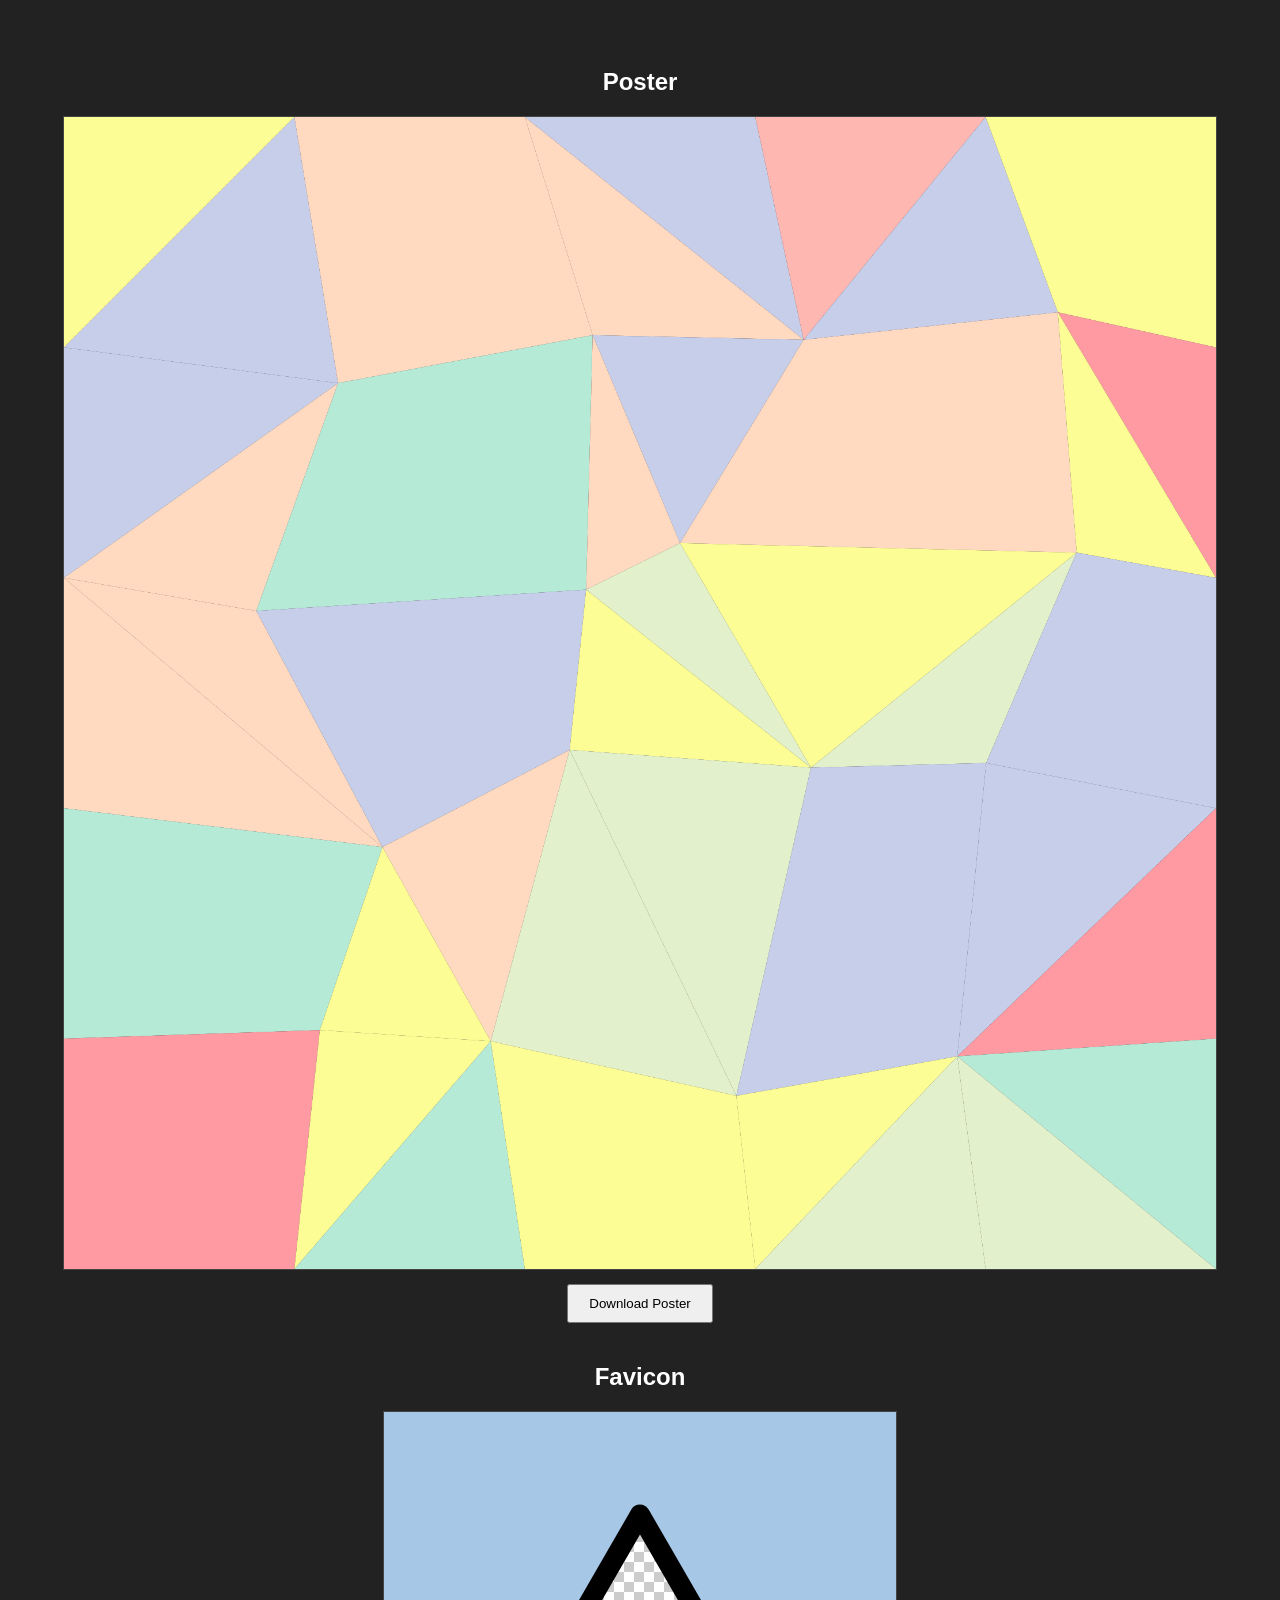
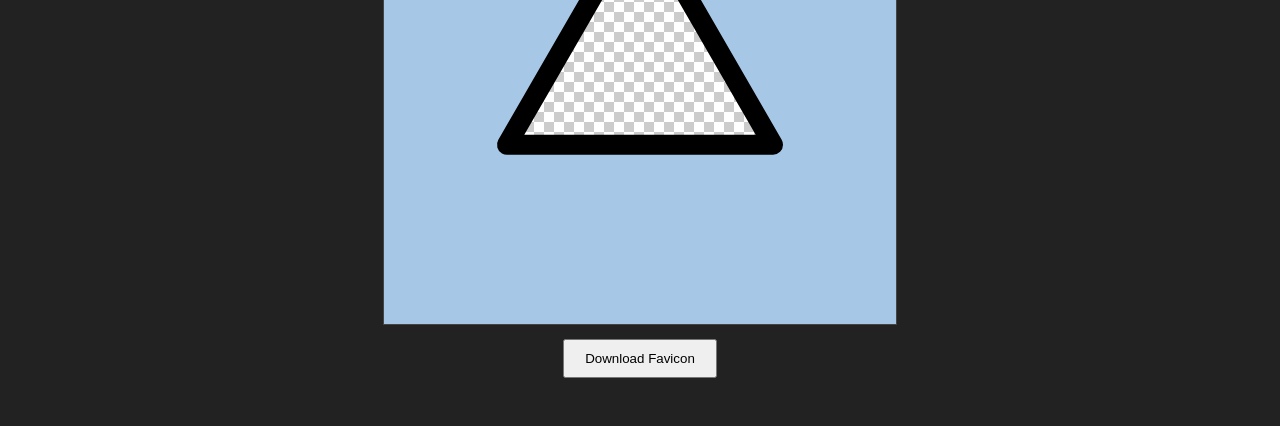
==== favicon-poster-creator/index.html @ 7611381b "add: poster and favicon creator" ====
<!DOCTYPE html>
<html lang='en'>
<head>
    <meta charset='utf-8' />
    <title>Asset Generator</title>
    <style>
        body {
            background: #222;
            color: #fff;
            font-family: sans-serif;
            display: flex;
            flex-direction: column;
            align-items: center;
            gap: 20px;
            padding: 40px;
        }
        canvas {
            max-width: 90vw;
            border: 1px solid #444;
        }
        .favicon-preview {
            background-image: 
                linear-gradient(45deg, #ccc 25%, transparent 25%), 
                linear-gradient(-45deg, #ccc 25%, transparent 25%), 
                linear-gradient(45deg, transparent 75%, #ccc 75%), 
                linear-gradient(-45deg, transparent 75%, #ccc 75%);
            background-size: 20px 20px;
            background-position: 0 0, 0 10px, 10px -10px, -10px 0px;
            background-color: #fff;
        }
        .container {
            text-align: center;
        }
        button {
            margin-top: 10px;
            padding: 10px 20px;
            cursor: pointer;
        }
    </style>
</head>
<body>

    <div class='container'>
        <h2>Poster</h2>
        <canvas id='posterCanvas'></canvas>
        <br />
        <button onclick="download('posterCanvas', 'poster.png')">Download Poster</button>
    </div>

    <div class='container'>
        <h2>Favicon</h2>
        <canvas id='faviconCanvas' class='favicon-preview'></canvas>
        <br />
        <button onclick="download('faviconCanvas', 'favicon.png')">Download Favicon</button>
    </div>

    <script>
        'use strict';

        const CONFIG = {
            POSTER_SIZE: 2000,
            FAVICON_SIZE: 512,
            GRID_ROWS: 5,
            GRID_COLS: 5,
            JITTER: 0.4,
            COLORS: ['#FFB7B2', '#FFDAC1', '#E2F0CB', '#B5EAD7', '#C7CEEA', '#FDFD96', '#FF9AA2'],
            FAVICON_BG: '#A7C7E7',
            FAVICON_STROKE: '#000000',
            FAVICON_LINE_WIDTH: 20,
            TRIANGLE_SCALE: 0.6
        };

        function generatePoster() {
            const canvas = document.getElementById('posterCanvas');
            const ctx = canvas.getContext('2d');
            canvas.width = CONFIG.POSTER_SIZE;
            canvas.height = CONFIG.POSTER_SIZE;

            const points = [];
            const cell = CONFIG.POSTER_SIZE / CONFIG.GRID_ROWS;

            for (let r = 0; r <= CONFIG.GRID_ROWS; r++) {
                const row = [];
                for (let c = 0; c <= CONFIG.GRID_COLS; c++) {
                    let x = c * cell;
                    let y = r * cell;
                    if (r > 0 && r < CONFIG.GRID_ROWS && c > 0 && c < CONFIG.GRID_COLS) {
                        x += (Math.random() * 2 - 1) * cell * CONFIG.JITTER;
                        y += (Math.random() * 2 - 1) * cell * CONFIG.JITTER;
                    }
                    row.push({x, y});
                }
                points.push(row);
            }

            for (let r = 0; r < CONFIG.GRID_ROWS; r++) {
                for (let c = 0; c < CONFIG.GRID_COLS; c++) {
                    const p = [points[r][c], points[r][c+1], points[r+1][c+1], points[r+1][c]];
                    const rand = Math.random();
                    
                    const drawPoly = (pts) => {
                        ctx.fillStyle = CONFIG.COLORS[Math.floor(Math.random() * CONFIG.COLORS.length)];
                        ctx.beginPath();
                        ctx.moveTo(pts[0].x, pts[0].y);
                        for(let i=1; i<pts.length; i++) ctx.lineTo(pts[i].x, pts[i].y);
                        ctx.closePath();
                        ctx.fill();
                    };

                    if (rand < 0.33) {
                        drawPoly([p[0], p[1], p[2], p[3]]);
                    } else if (rand < 0.66) {
                        drawPoly([p[0], p[1], p[2]]);
                        drawPoly([p[0], p[2], p[3]]);
                    } else {
                        drawPoly([p[0], p[1], p[3]]);
                        drawPoly([p[1], p[2], p[3]]);
                    }
                }
            }
        }

        function generateFavicon() {
            const canvas = document.getElementById('faviconCanvas');
            const ctx = canvas.getContext('2d');
            const s = CONFIG.FAVICON_SIZE;
            canvas.width = s;
            canvas.height = s;

            // Background Square
            ctx.fillStyle = CONFIG.FAVICON_BG;
            ctx.fillRect(0, 0, s, s);

            // Triangle setup
            const center = s / 2;
            const radius = (s / 2) * CONFIG.TRIANGLE_SCALE;
            
            const p1 = { x: center, y: center - radius };
            const p2 = { x: center - radius * 0.866, y: center + radius * 0.5 };
            const p3 = { x: center + radius * 0.866, y: center + radius * 0.5 };

            // Cut out triangle
            ctx.globalCompositeOperation = 'destination-out';
            ctx.beginPath();
            ctx.moveTo(p1.x, p1.y);
            ctx.lineTo(p2.x, p2.y);
            ctx.lineTo(p3.x, p3.y);
            ctx.closePath();
            ctx.fill();

            // Stroke triangle
            ctx.globalCompositeOperation = 'source-over';
            ctx.strokeStyle = CONFIG.FAVICON_STROKE;
            ctx.lineWidth = CONFIG.FAVICON_LINE_WIDTH;
            ctx.lineJoin = 'round';
            ctx.stroke();
        }

        function download(canvasId, name) {
            const link = document.createElement('a');
            link.download = name;
            link.href = document.getElementById(canvasId).toDataURL();
            link.click();
        }

        generatePoster();
        generateFavicon();
    </script>
</body>
</html>
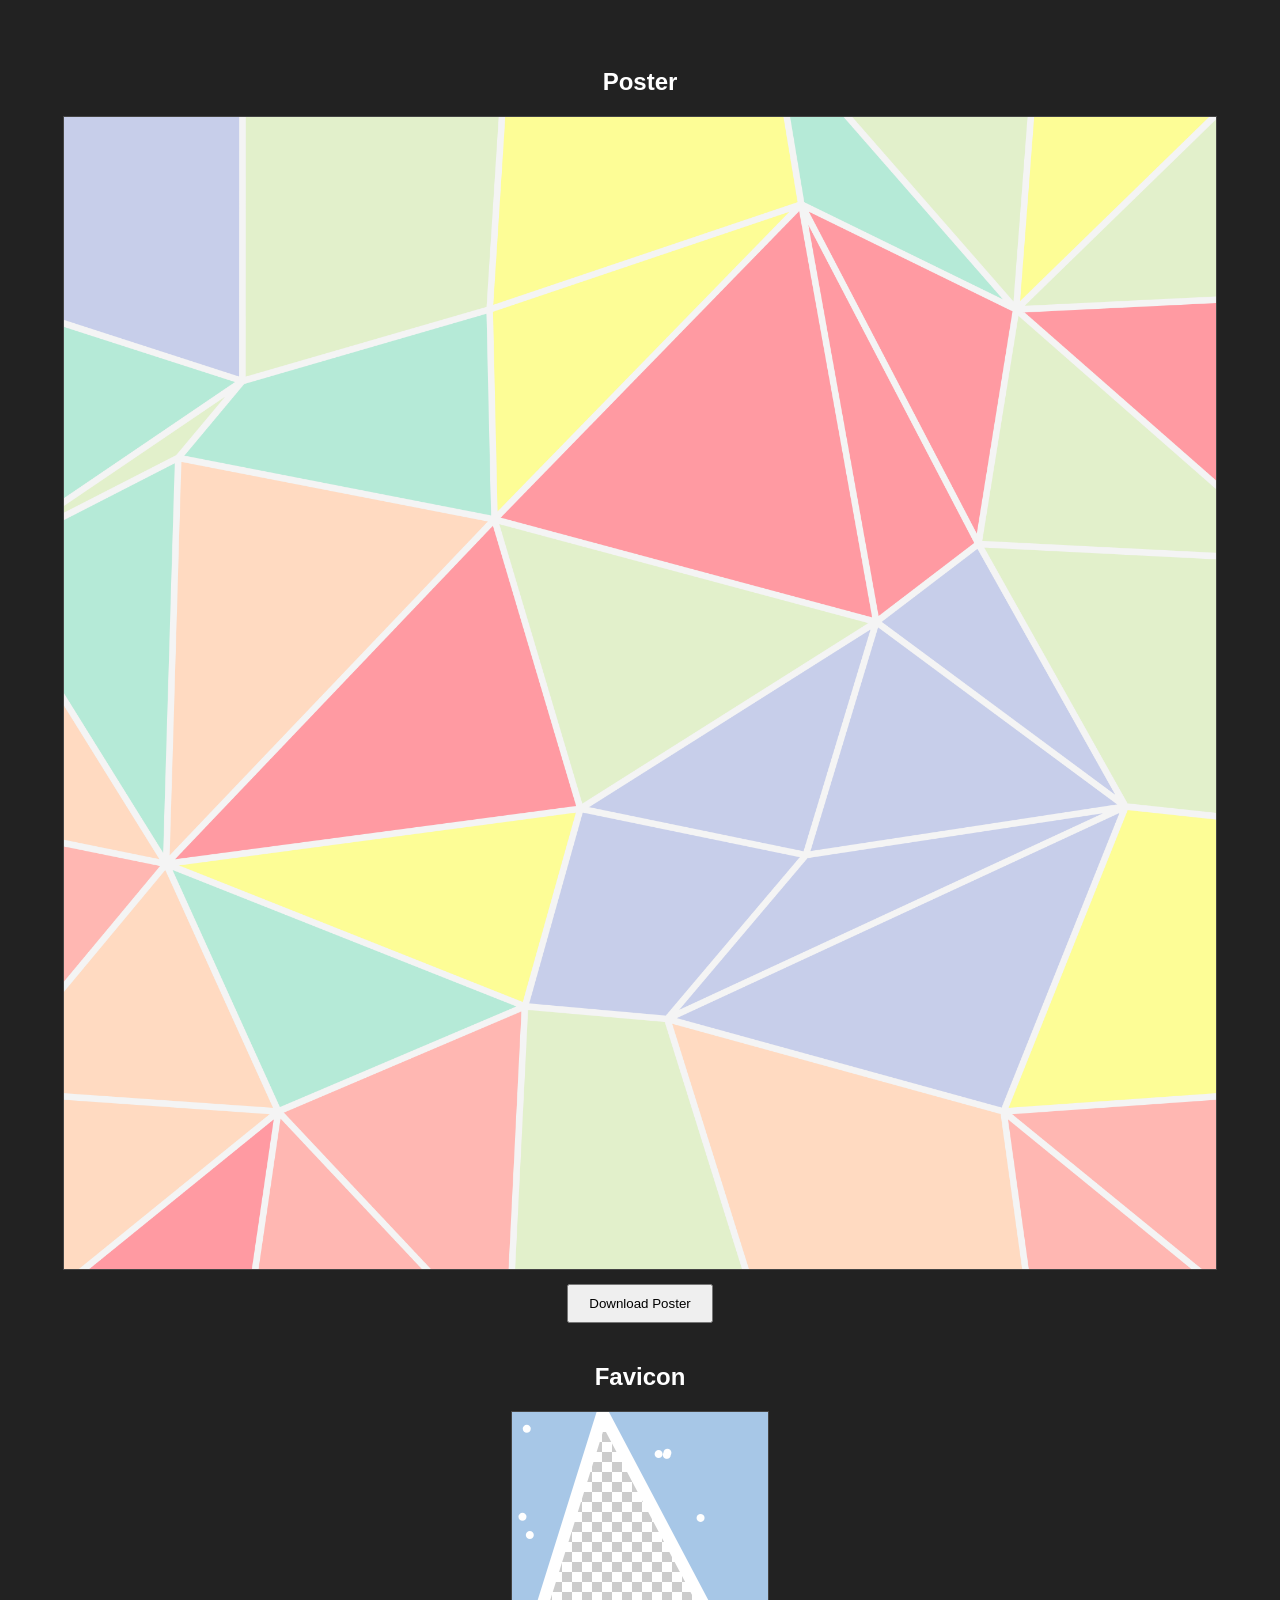
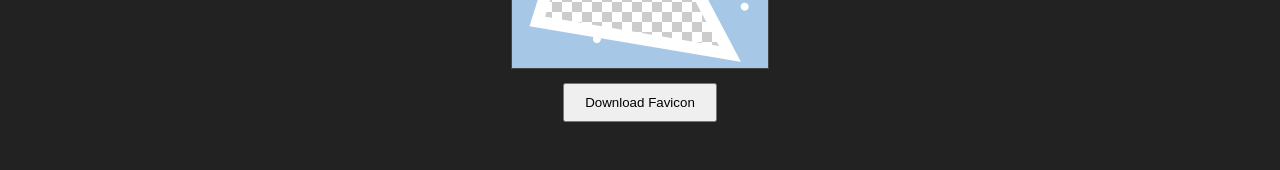
==== commit 262936bf: "upd: lil fixes, still not very good" ====
--- a/favicon-poster-creator/index.html
+++ b/favicon-poster-creator/index.html
@@ -27,6 +27,8 @@
             background-size: 20px 20px;
             background-position: 0 0, 0 10px, 10px -10px, -10px 0px;
             background-color: #fff;
+            width: 256px;
+            height: 256px;
         }
         .container {
             text-align: center;
@@ -59,15 +61,21 @@
 
         const CONFIG = {
             POSTER_SIZE: 2000,
-            FAVICON_SIZE: 512,
+            POSTER_OVERSCALE: 1.15,
+            POSTER_BG: '#f4f4f4',
             GRID_ROWS: 5,
             GRID_COLS: 5,
             JITTER: 0.4,
-            COLORS: ['#FFB7B2', '#FFDAC1', '#E2F0CB', '#B5EAD7', '#C7CEEA', '#FDFD96', '#FF9AA2'],
+            LINE_WIDTH: 10,
+            PASTELS: ['#FFB7B2', '#FFDAC1', '#E2F0CB', '#B5EAD7', '#C7CEEA', '#FDFD96', '#FF9AA2'],
+            
+            FAVICON_SIZE: 512,
             FAVICON_BG: '#A7C7E7',
-            FAVICON_STROKE: '#000000',
-            FAVICON_LINE_WIDTH: 20,
-            TRIANGLE_SCALE: 0.6
+            FAVICON_STROKE: '#ffffff',
+            FAVICON_LINE_WIDTH: 24,
+            FAVICON_DOT_COUNT: 12,
+            FAVICON_DOT_SIZE: 8,
+            FAVICON_TRI_JITTER: 0.2
         };
 
         function generatePoster() {
@@ -76,15 +84,26 @@
             canvas.width = CONFIG.POSTER_SIZE;
             canvas.height = CONFIG.POSTER_SIZE;
 
+            ctx.fillStyle = CONFIG.POSTER_BG;
+            ctx.fillRect(0, 0, canvas.width, canvas.height);
+
             const points = [];
             const cell = CONFIG.POSTER_SIZE / CONFIG.GRID_ROWS;
+            const lines = [];
+
+            // Shift and scale context for overscale
+            ctx.save();
+            const offset = (CONFIG.POSTER_SIZE * (CONFIG.POSTER_OVERSCALE - 1)) / 2;
+            ctx.translate(-offset, -offset);
+            ctx.scale(CONFIG.POSTER_OVERSCALE, CONFIG.POSTER_OVERSCALE);
 
             for (let r = 0; r <= CONFIG.GRID_ROWS; r++) {
                 const row = [];
                 for (let c = 0; c <= CONFIG.GRID_COLS; c++) {
                     let x = c * cell;
                     let y = r * cell;
-                    if (r > 0 && r < CONFIG.GRID_ROWS && c > 0 && c < CONFIG.GRID_COLS) {
+                    const isEdge = r === 0 || r === CONFIG.GRID_ROWS || c === 0 || c === CONFIG.GRID_COLS;
+                    if (!isEdge) {
                         x += (Math.random() * 2 - 1) * cell * CONFIG.JITTER;
                         y += (Math.random() * 2 - 1) * cell * CONFIG.JITTER;
                     }
@@ -95,11 +114,16 @@
 
             for (let r = 0; r < CONFIG.GRID_ROWS; r++) {
                 for (let c = 0; c < CONFIG.GRID_COLS; c++) {
-                    const p = [points[r][c], points[r][c+1], points[r+1][c+1], points[r+1][c]];
-                    const rand = Math.random();
-                    
-                    const drawPoly = (pts) => {
-                        ctx.fillStyle = CONFIG.COLORS[Math.floor(Math.random() * CONFIG.COLORS.length)];
+                    const p1 = points[r][c];
+                    const p2 = points[r][c+1];
+                    const p3 = points[r+1][c+1];
+                    const p4 = points[r+1][c];
+
+                    if (r > 0) lines.push([p1, p2]);
+                    if (c > 0) lines.push([p1, p4]);
+
+                    const draw = (pts) => {
+                        ctx.fillStyle = CONFIG.PASTELS[Math.floor(Math.random() * CONFIG.PASTELS.length)];
                         ctx.beginPath();
                         ctx.moveTo(pts[0].x, pts[0].y);
                         for(let i=1; i<pts.length; i++) ctx.lineTo(pts[i].x, pts[i].y);
@@ -107,17 +131,30 @@
                         ctx.fill();
                     };
 
+                    const rand = Math.random();
                     if (rand < 0.33) {
-                        drawPoly([p[0], p[1], p[2], p[3]]);
+                        draw([p1, p2, p3, p4]);
                     } else if (rand < 0.66) {
-                        drawPoly([p[0], p[1], p[2]]);
-                        drawPoly([p[0], p[2], p[3]]);
+                        draw([p1, p2, p3]); draw([p1, p3, p4]);
+                        lines.push([p1, p3]);
                     } else {
-                        drawPoly([p[0], p[1], p[3]]);
-                        drawPoly([p[1], p[2], p[3]]);
+                        draw([p1, p2, p4]); draw([p2, p3, p4]);
+                        lines.push([p2, p4]);
                     }
                 }
             }
+
+            ctx.strokeStyle = CONFIG.POSTER_BG;
+            ctx.lineWidth = CONFIG.LINE_WIDTH;
+            ctx.lineCap = 'butt';
+            ctx.lineJoin = 'miter';
+            ctx.beginPath();
+            for (let i = 0; i < lines.length; i++) {
+                ctx.moveTo(lines[i][0].x, lines[i][0].y);
+                ctx.lineTo(lines[i][1].x, lines[i][1].y);
+            }
+            ctx.stroke();
+            ctx.restore();
         }
 
         function generateFavicon() {
@@ -127,19 +164,25 @@
             canvas.width = s;
             canvas.height = s;
 
-            // Background Square
             ctx.fillStyle = CONFIG.FAVICON_BG;
             ctx.fillRect(0, 0, s, s);
 
-            // Triangle setup
+            // Add random dots
+            ctx.fillStyle = CONFIG.FAVICON_STROKE;
+            for (let i = 0; i < CONFIG.FAVICON_DOT_COUNT; i++) {
+                ctx.beginPath();
+                ctx.arc(Math.random() * s, Math.random() * s, CONFIG.FAVICON_DOT_SIZE, 0, Math.PI * 2);
+                ctx.fill();
+            }
+
             const center = s / 2;
-            const radius = (s / 2) * CONFIG.TRIANGLE_SCALE;
-            
-            const p1 = { x: center, y: center - radius };
-            const p2 = { x: center - radius * 0.866, y: center + radius * 0.5 };
-            const p3 = { x: center + radius * 0.866, y: center + radius * 0.5 };
-
-            // Cut out triangle
+            const radius = s * 0.3;
+            const jit = () => (Math.random() * 2 - 1) * s * CONFIG.FAVICON_TRI_JITTER;
+
+            const p1 = { x: center + jit(), y: center - radius + jit() };
+            const p2 = { x: center - radius + jit(), y: center + radius + jit() };
+            const p3 = { x: center + radius + jit(), y: center + radius + jit() };
+
             ctx.globalCompositeOperation = 'destination-out';
             ctx.beginPath();
             ctx.moveTo(p1.x, p1.y);
@@ -148,11 +191,11 @@
             ctx.closePath();
             ctx.fill();
 
-            // Stroke triangle
             ctx.globalCompositeOperation = 'source-over';
             ctx.strokeStyle = CONFIG.FAVICON_STROKE;
             ctx.lineWidth = CONFIG.FAVICON_LINE_WIDTH;
-            ctx.lineJoin = 'round';
+            ctx.lineJoin = 'miter';
+            ctx.lineCap = 'butt';
             ctx.stroke();
         }
 
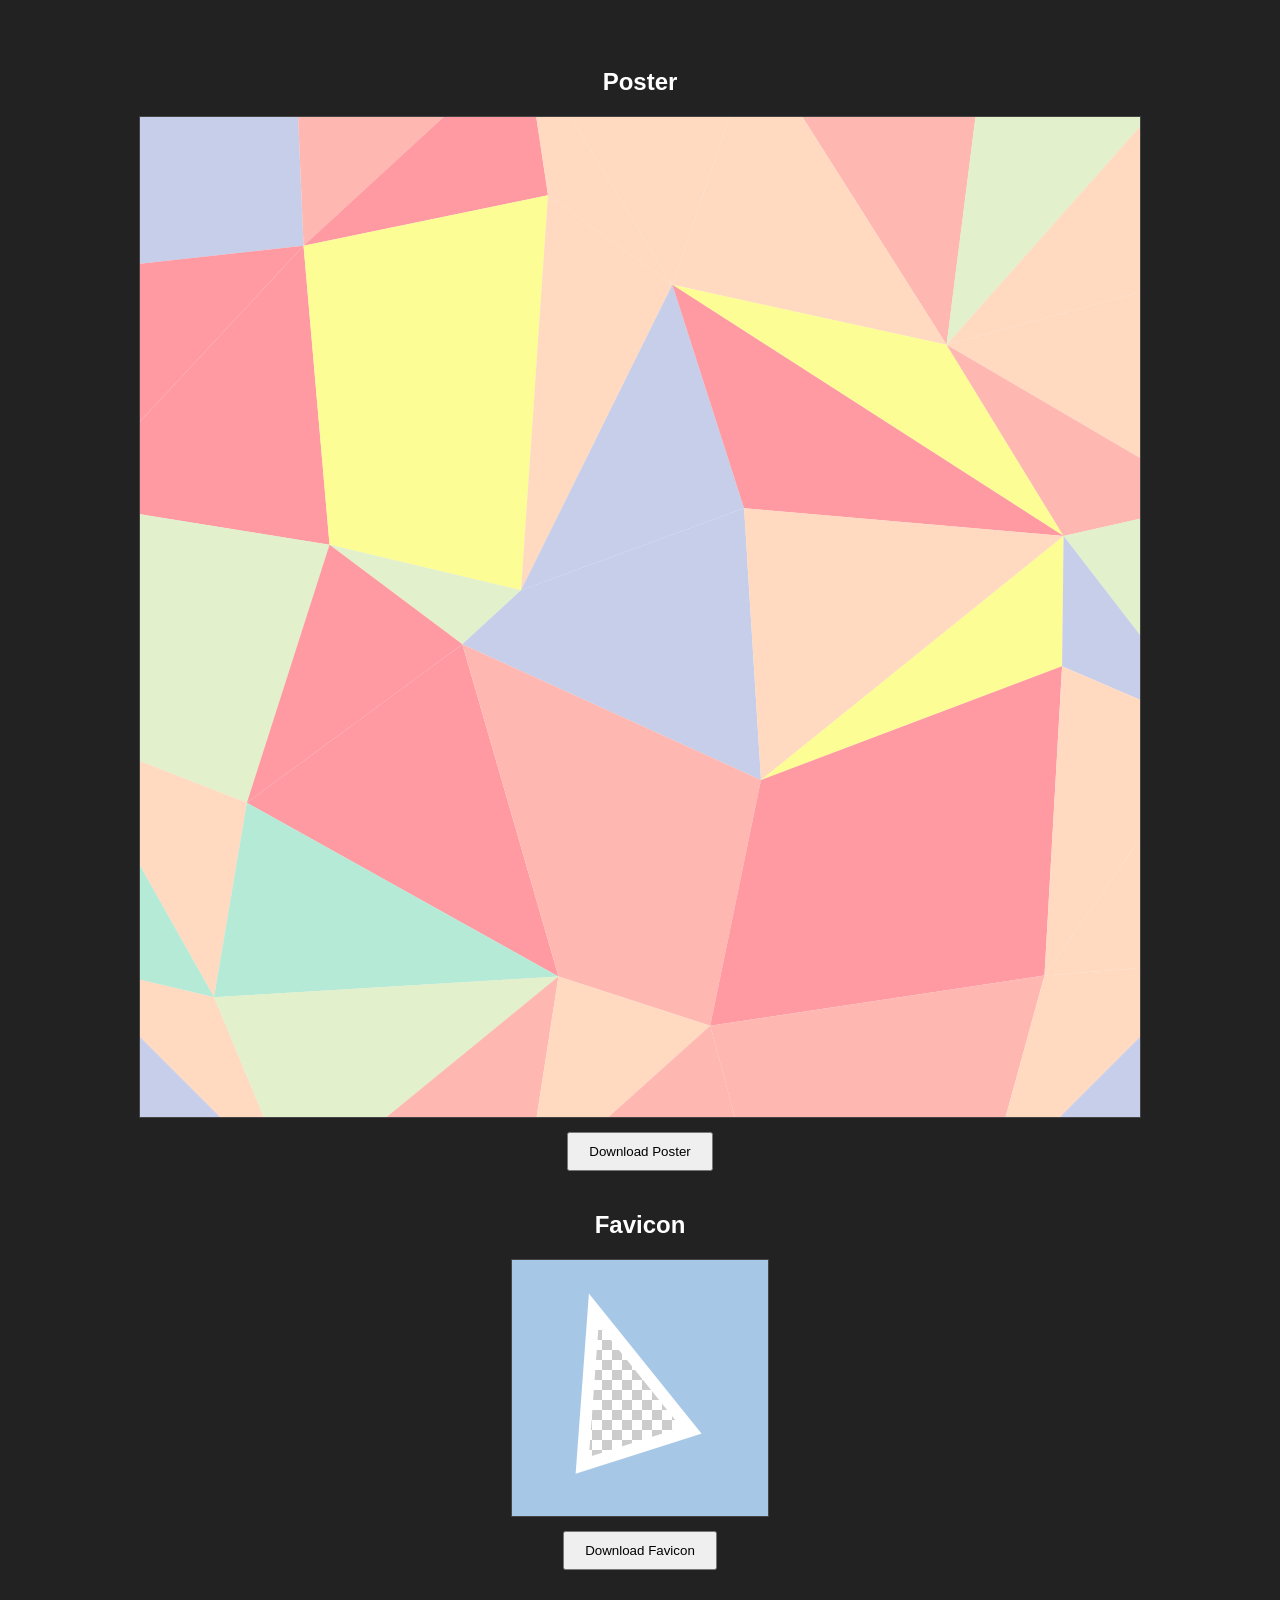
==== commit c3a604c5: "upd: fixed poster and favicon" ====
--- a/favicon-poster-creator/index.html
+++ b/favicon-poster-creator/index.html
@@ -60,22 +60,23 @@
         'use strict';
 
         const CONFIG = {
-            POSTER_SIZE: 2000,
-            POSTER_OVERSCALE: 1.15,
-            POSTER_BG: '#f4f4f4',
-            GRID_ROWS: 5,
-            GRID_COLS: 5,
-            JITTER: 0.4,
-            LINE_WIDTH: 10,
-            PASTELS: ['#FFB7B2', '#FFDAC1', '#E2F0CB', '#B5EAD7', '#C7CEEA', '#FDFD96', '#FF9AA2'],
+            // Poster Settings
+            POSTER_SIZE: 1000,           // Base resolution of the poster
+            POSTER_OVERSCALE: 1.15,      // Scale factor to push edge dots off-canvas
+            POSTER_BG: '#f4f4f4',        // Main background and line color
+            POSTER_LINE_COLOR: '#000000',// Color of the internal grid lines
+            GRID_ROWS: 5,                // Horizontal cell count
+            GRID_COLS: 5,                // Vertical cell count
+            JITTER: 0.4,                 // Randomness of vertex placement (0 to 0.5)
+            LINE_WIDTH: 0,              // Width of the grid lines
+            PASTELS: ['#FFB7B2', '#FFDAC1', '#E2F0CB', '#B5EAD7', '#C7CEEA', '#FDFD96', '#FF9AA2'], // Fill color palette
             
-            FAVICON_SIZE: 512,
-            FAVICON_BG: '#A7C7E7',
-            FAVICON_STROKE: '#ffffff',
-            FAVICON_LINE_WIDTH: 24,
-            FAVICON_DOT_COUNT: 12,
-            FAVICON_DOT_SIZE: 8,
-            FAVICON_TRI_JITTER: 0.2
+            // Favicon Settings
+            FAVICON_SIZE: 512,           // Size of the square favicon image
+            FAVICON_BG: '#A7C7E7',       // Background fill color
+            FAVICON_STROKE: '#ffffff',   // Color of the triangle outline
+            FAVICON_LINE_WIDTH: 24,      // Thickness of the triangle outline
+            FAVICON_TRI_JITTER: 0.2      // How "wrong" or irregular the triangle shape is
         };
 
         function generatePoster() {
@@ -91,7 +92,6 @@
             const cell = CONFIG.POSTER_SIZE / CONFIG.GRID_ROWS;
             const lines = [];
 
-            // Shift and scale context for overscale
             ctx.save();
             const offset = (CONFIG.POSTER_SIZE * (CONFIG.POSTER_OVERSCALE - 1)) / 2;
             ctx.translate(-offset, -offset);
@@ -144,16 +144,18 @@
                 }
             }
 
-            ctx.strokeStyle = CONFIG.POSTER_BG;
-            ctx.lineWidth = CONFIG.LINE_WIDTH;
-            ctx.lineCap = 'butt';
-            ctx.lineJoin = 'miter';
-            ctx.beginPath();
-            for (let i = 0; i < lines.length; i++) {
-                ctx.moveTo(lines[i][0].x, lines[i][0].y);
-                ctx.lineTo(lines[i][1].x, lines[i][1].y);
+            if (CONFIG.LINE_WIDTH) {
+                ctx.strokeStyle = CONFIG.POSTER_LINE_COLOR;
+                ctx.lineWidth = CONFIG.LINE_WIDTH;
+                ctx.lineCap = 'butt';
+                ctx.lineJoin = 'miter';
+                ctx.beginPath();
+                for (let i = 0; i < lines.length; i++) {
+                    ctx.moveTo(lines[i][0].x, lines[i][0].y);
+                    ctx.lineTo(lines[i][1].x, lines[i][1].y);
+                }
+                ctx.stroke();
             }
-            ctx.stroke();
             ctx.restore();
         }
 
@@ -167,14 +169,6 @@
             ctx.fillStyle = CONFIG.FAVICON_BG;
             ctx.fillRect(0, 0, s, s);
 
-            // Add random dots
-            ctx.fillStyle = CONFIG.FAVICON_STROKE;
-            for (let i = 0; i < CONFIG.FAVICON_DOT_COUNT; i++) {
-                ctx.beginPath();
-                ctx.arc(Math.random() * s, Math.random() * s, CONFIG.FAVICON_DOT_SIZE, 0, Math.PI * 2);
-                ctx.fill();
-            }
-
             const center = s / 2;
             const radius = s * 0.3;
             const jit = () => (Math.random() * 2 - 1) * s * CONFIG.FAVICON_TRI_JITTER;
@@ -183,6 +177,7 @@
             const p2 = { x: center - radius + jit(), y: center + radius + jit() };
             const p3 = { x: center + radius + jit(), y: center + radius + jit() };
 
+            // Cut transparent triangle
             ctx.globalCompositeOperation = 'destination-out';
             ctx.beginPath();
             ctx.moveTo(p1.x, p1.y);
@@ -191,6 +186,7 @@
             ctx.closePath();
             ctx.fill();
 
+            // Draw stroke
             ctx.globalCompositeOperation = 'source-over';
             ctx.strokeStyle = CONFIG.FAVICON_STROKE;
             ctx.lineWidth = CONFIG.FAVICON_LINE_WIDTH;
